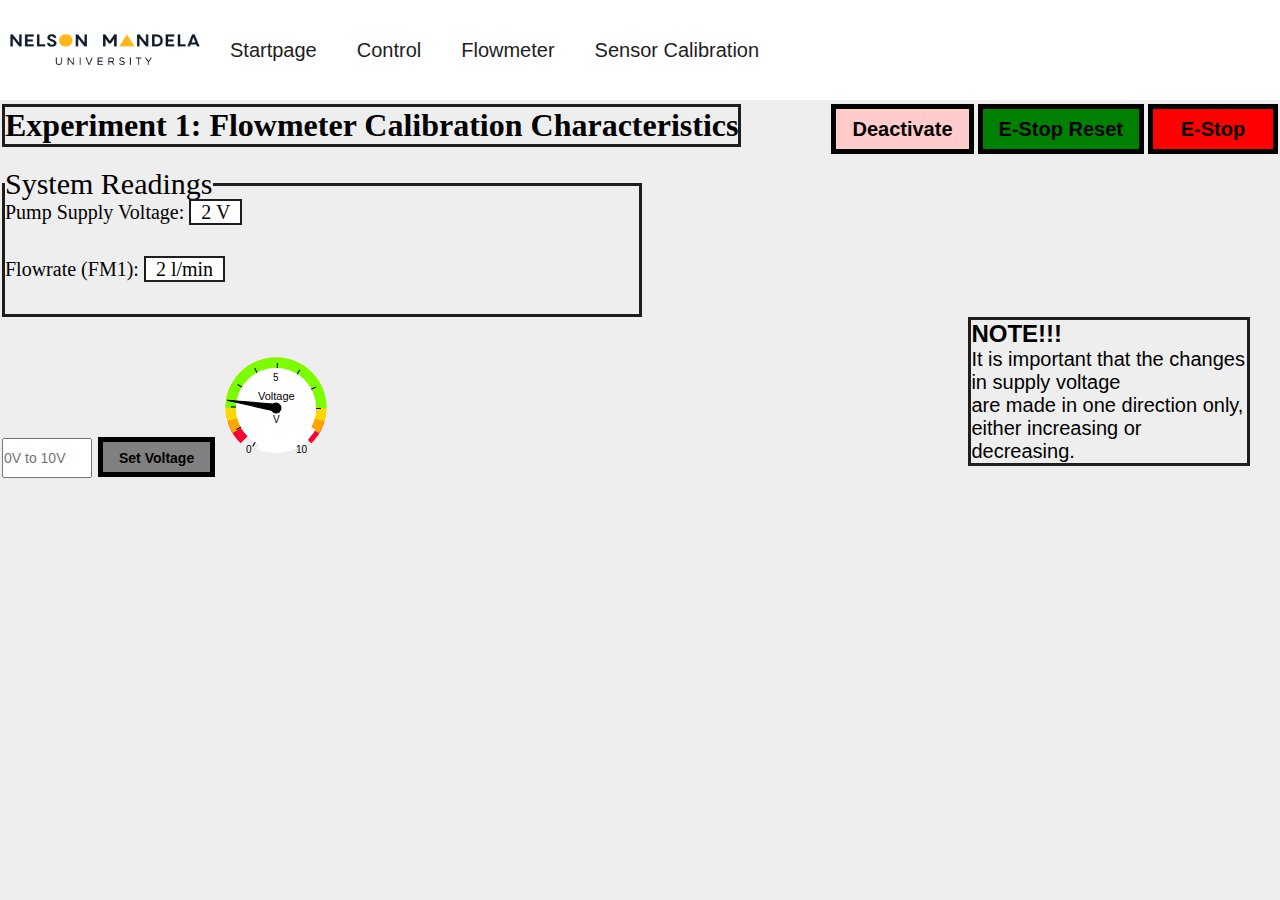
==== flow.html @ 10a4253c "Update" ====
<html>


    <!-- Variablen für die Kommunikation mit dem PLC --> 
    
    <!-- AWP_In_Variable Name='"Web2Plc".start1'-->
    <!-- AWP_In_Variable Name='"Web2Plc".stop1'-->
    <!-- AWP_In_Variable Name='"Web2Plc".running1'-->
    <!-- AWP_In_Variable Name='"Web2Plc".stopped1'-->
    <!-- AWP_In_Variable Name='"Web2Plc".eStop'-->
    <!-- AWP_In_Variable Name='"Web2Plc".eStopReset'-->
    <!-- AWP_In_Variable Name='"Web2Plc".eStopLight'-->
    <!-- AWP_In_Variable Name='"Web2Plc".setPoint1'-->
    <!-- AWP_In_Variable Name='"Web2Plc".tankLevel1mm'-->
    <!-- AWP_In_Variable Name='"Web2Plc".setPoint1'-->
    <!-- AWP_In_Variable Name='"Web2Plc".flow1'-->
    <!-- AWP_In_Variable Name='"Web2Plc".pumpVoltage'-->
    <!-- AWP_In_Variable Name='"Web2Plc".exper1'-->
    <!-- AWP_In_Variable Name='"Web2Plc".exper1Indicator'-->
    <!-- AWP_In_Variable Name='"Web2Plc".voltageInput'-->

    <head>
        <meta http-equiv="Content-Language" content="en" >
        <meta http-equiv="Content-Type" content="text/html; charset=utf-8" >
        <title>Webpage Tests</title>

        <!-- CSS file hinzufügen -->    
        <link rel="stylesheet" type="text/css" href="CSS/demo.css">
        <link rel="stylesheet" href="CSS/style.css">

        <!-- javascript files hinzufügen --> 

        <script type="text/javascript" src="script/flow.js"></script>
        <script type="text/javascript" src="script/ajaxbase.js"></script>
        <script type="text/javascript" src="script/canvasjs.min.js"></script>


    </head>

    <body onload="Start()">
        <nav>
            <p><img src="img/university.png" alt="Logo" style="width:210px;height:100px;"></p>
            <ul>
                <li><a href="menu.html">Startpage</a></li>
                <li><a href="index.html">Control</a></li>
                <li><a href="flow.html">Flowmeter</a></li>
                <li><a href="sensor.html">Sensor Calibration</a></li>
            </ul>
        </nav>

        <h1 id="headFlow1">Experiment 1: Flowmeter Calibration Characteristics</h1>

        <form>
            <input type="submit" id="estop" value="E-Stop">
            <input type="hidden" name='"Web2Plc".eStop' value="1">
            <input type="hidden" name='"Web2Plc".eStop' value="0">
        </form>


        <form>
            <input type="submit" id="eReset" value="E-Stop Reset">
            <input type="hidden" name='"Web2Plc".eStopReset' value="1">
            <input type="hidden" name='"Web2Plc".eStopReset' value="0">
        </form>

        <form>
            <input type="submit" id="exper1" value="Activate">
            <input type="hidden" id="value1" name='"Web2Plc".exper1'>
        </form>
        


        <!--<h2 id="headFlow2">System Readings </h2>-->
        <fieldset id="fieldset" >
            <legend>System Readings</legend>
            <p id="supply">Pump Supply Voltage: <span id="voltage">0 V</span></p>
            <br>
            <br>
            <p id="supply">Flowrate (FM1): <span id="flow">0 l/min</span></p>
        </fieldset>

        <div id="notetxt">
            <p id="note">NOTE!!!</p>
            It is important that the changes in supply voltage <br> are made in one direction only, <br> either increasing or decreasing. 
        </div>

        <br>
        <br>
        <br>
        <input type="number" placeholder="0V to 10V" min="0" max="10" step="1" id="voltageField" name='"Web2Plc".voltageInput' size="17">
        <input type="button" id="setVoltage" name="continue" onclick="checkVoltage('%22Web2Plc%22.voltageInput', 'voltageField')" value="Set Voltage">

        <svg id="gauge" height="110" width="110">
            <circle id="gauge.red" cx="55" cy="55" r="40" stroke="#ff0033" stroke-dasharray="188.25 63.08" stroke-width="20px" fill="white" transform="rotate(135, 55,55)"/>
            <circle id="gauge.orange" cx="55" cy="55" r="40" stroke="#ffa500" stroke-dasharray="167.55 83.78" stroke-width="20px" fill="white" transform="rotate(150, 55,55)"/>
            <circle id="gauge.yellow" cx="55" cy="55" r="40" stroke="#ffd700" stroke-dasharray="146.61 104.72" stroke-width="21px" fill="white" transform="rotate(165, 55,55)"/>
            <circle id="gauge.green" cx="55" cy="55" r="40" stroke="#7cFc00" stroke-dasharray="125.67 125.66" stroke-width="21px" fill="white" transform="rotate(180, 55,55)"/>
            <circle id="gauge.lines" cx="55" cy="55" r="40" stroke="#000000" stroke-dasharray="1 20" stroke-width="10px" fill="white" transform="rotate(0, 55,55)" />
            <circle id="gauge.space" cx="55" cy="55" r="40" stroke="white" stroke-dasharray="55.83 190.5" stroke-width="10px" fill="white" transform="rotate(35, 55,55)"/>
            <text x="37" y="47" fill="black" font-size="11" font-family="Helvetica, Arial, sans-serif">Voltage</text>
            <text x="52" y="70" fill="black" font-size="10" font-family="Helvetica, Arial, sans-serif">V</text>
            <text x="25" y="100" fill="black" font-size="10" font-family="Helvetica, Arial, sans-serif">0</text>
            <text x="52" y="28" fill="black" font-size="10" font-family="Helvetica, Arial, sans-serif">5</text>
            <text x="75" y="100" fill="black" font-size="10" font-family="Helvetica, Arial, sans-serif">10</text>
            <circle cx="55" id="gauge.point" cy="55" r="5" stroke="black" fill="black" />
            <polygon id="gauge.pointer" points="20,90 60,55 50,55" fill="black" stroke="black"  />
        </svg><br>
        


    </body>


 </html>
---- CSS/demo.css ----
.demohead { background-color:#E0E0E0; width:100%}
.democoltitle  { width: 189px;font-weight:bold;vertical-align:top;}


/********************************************/
/*	Graph Styles							*/
/********************************************/
.graph-container {
	box-sizing: border-box;
	width: 850px;
	height: 450px;
	padding: 20px 15px 15px 15px;
	margin: 15px auto 15px auto;
	border: 1px solid #ddd;
	background: #fff;
	background: linear-gradient(#f6f6f6 0, #fff 50px);
	background: -o-linear-gradient(#f6f6f6 0, #fff 50px);
	background: -ms-linear-gradient(#f6f6f6 0, #fff 50px);
	background: -moz-linear-gradient(#f6f6f6 0, #fff 50px);
	background: -webkit-linear-gradient(#f6f6f6 0, #fff 50px);
	box-shadow: 0 3px 10px rgba(0,0,0,0.15);
	-o-box-shadow: 0 3px 10px rgba(0,0,0,0.1);
	-ms-box-shadow: 0 3px 10px rgba(0,0,0,0.1);
	-moz-box-shadow: 0 3px 10px rgba(0,0,0,0.1);
	-webkit-box-shadow: 0 3px 10px rgba(0,0,0,0.1);
}

#graph-placeholder {
	width: 100%;
	height: 100%;
	font-size: 14px;
	line-height: 1.2em;
	background:#fff;
}


#statSvg{background-image:url('svg-rasterlinie.jpeg');}
#statSvg rect{opacity: 0.9;}
#statSvg rect:hover{opacity: 0.6;}
---- CSS/style.css ----
*{
    margin: 0;
    padding: 0;
    
}

body {
    background-color:#eee ;
}

nav {
    width: 100%;
    height: 100px;
    background-color: #fff;
}

nav p{
    float: left;
    line-height: 55px;
    display: inline-block;
    line-height: 100px;
}

ul {
margin-left: 210px;
}

ul li{
    list-style: none;
    display: inline-block;
    float: left;
    line-height: 100px;
}

ul li a {
    display: block;
    text-decoration: none;
    font-size: 20px;
    font-family: arial;
    color: #1e1e1e;
    padding: 0 20px;
}


ul li a:hover {
   color: rgb(128,128,128);
}


input[type=button], input[type=submit], input[type=reset] {
    background-color: #1e1e1e;
    border: none;
    color: white;
    padding: 8px 16px;
    text-decoration: none;
    margin: 4px 2px;
    cursor: pointer;
  }

#headFlow1{
    box-sizing: border-box;
    width: auto;
    font-size: auto;
	height: auto;
	border: 3px solid #1e1e1e;
    float: inline-start;
    margin-left: 2px;
    margin-top: 4px;
}

#estop{
    background-color: red;
    border: 5px solid rgb(0, 0, 0);
    color: black;
    cursor: pointer;
    font-size: 20;
    font-family: Arial;
    font-weight: bold;
    margin: 4px 2px;
    display: inline-block;
    float: inline-end;
    height: 50px;
    width: 130px;
}

#eReset{
    background-color: green;
    border: 5px solid black;
    color: black;
    cursor: pointer;
    font-size: 20;
    font-family: Arial;
    font-weight: bold;
    margin: 4px 2px;
    display: inline-block;
    float: inline-end;
    height: 50px;
    width: auto;
}

#exper1{
    border: 5px solid black;
    color: black;
    cursor: pointer;
    font-size: 20;
    font-family: Arial;
    font-weight: bold;
    margin: 4px 2px; 
    height: 50px;
    width: auto;
    float: inline-end;

}

#headReadings{
    font-size: 30;
}

#fieldset{
    margin-top: 20px;
    display: inline-block;
    box-sizing: border-box;
	width: 50%;
	height: 150px;
	border: 3px solid #1e1e1e;
    margin-left: 2px;
    font-size: 30;
}

#operator{
    margin-top: 10px;
    box-sizing: border-box;
	width: 50%;
	height: auto;
	border: 3px solid #1e1e1e;
    margin-left: 2px;
    font-size: 30;
}

#datasheet{
    margin-top: 10px;
    box-sizing: border-box;
	width: 27%;
	height: auto;
	border: 3px solid #1e1e1e;
    margin-left: 2px;
    font-size: 30;
}

#tankvisualisation{
    margin-top: 10px;
    box-sizing: border-box;
	width: 27%;
	height: auto;
	border: 3px solid #1e1e1e;
    margin-left: 2px;
    font-size: 30;
}

#supply{
    display: inline;
    font-size: 20;
}

#voltage{
    box-sizing: border-box;
    border: 2px solid #1e1e1e;
    background-color: white;
    display: inline;
    font-size: 20;
    padding: 0px 10px 0px 10px;
}

#flow{
    box-sizing: border-box;
    border: 2px solid #1e1e1e;
    background-color: white;
    display: inline;
    font-size: 20;
    padding: 0px 10px 0px 10px;
}

#level{
    box-sizing: border-box;
    border: 2px solid #1e1e1e;
    background-color: white;
    display: inline;
    font-size: 20;
    padding: 0px 10px 0px 10px;
}

#current{
    box-sizing: border-box;
    border: 2px solid #1e1e1e;
    background-color: white;
    display: inline;
    font-size: 20;
    padding: 0px 10px 0px 10px;
}

#note{
    font-size: 24;
    padding-left: auto;
    font-family: arial;
    font-weight: bold;
}

#notetxt{
    display: inline-block;
    float: inline-end;
    margin-right: 30px;
    box-sizing: border-box;
	width: 22%;
	height: auto;
	border: 3px solid #1e1e1e;
    font-size: 20;
    font-family: arial;
    padding-left: auto;
    padding-right: auto;
}

#setVoltage{
    background-color: grey;
    border: 5px solid rgb(0, 0, 0);
    color: black;
    cursor: pointer;
    font-size: 14;
    font-family: Arial;
    font-weight: bold;
    margin: 2px 2px;
    display: inline-block;
    height: 40px;
    width: auto;
}

#voltageField{
    font-size: 14;
    font-family: Arial;
    margin-left: 2px;
    height: 40;
    width: 90px;
}

#gauge{
    display: inline-block;

}
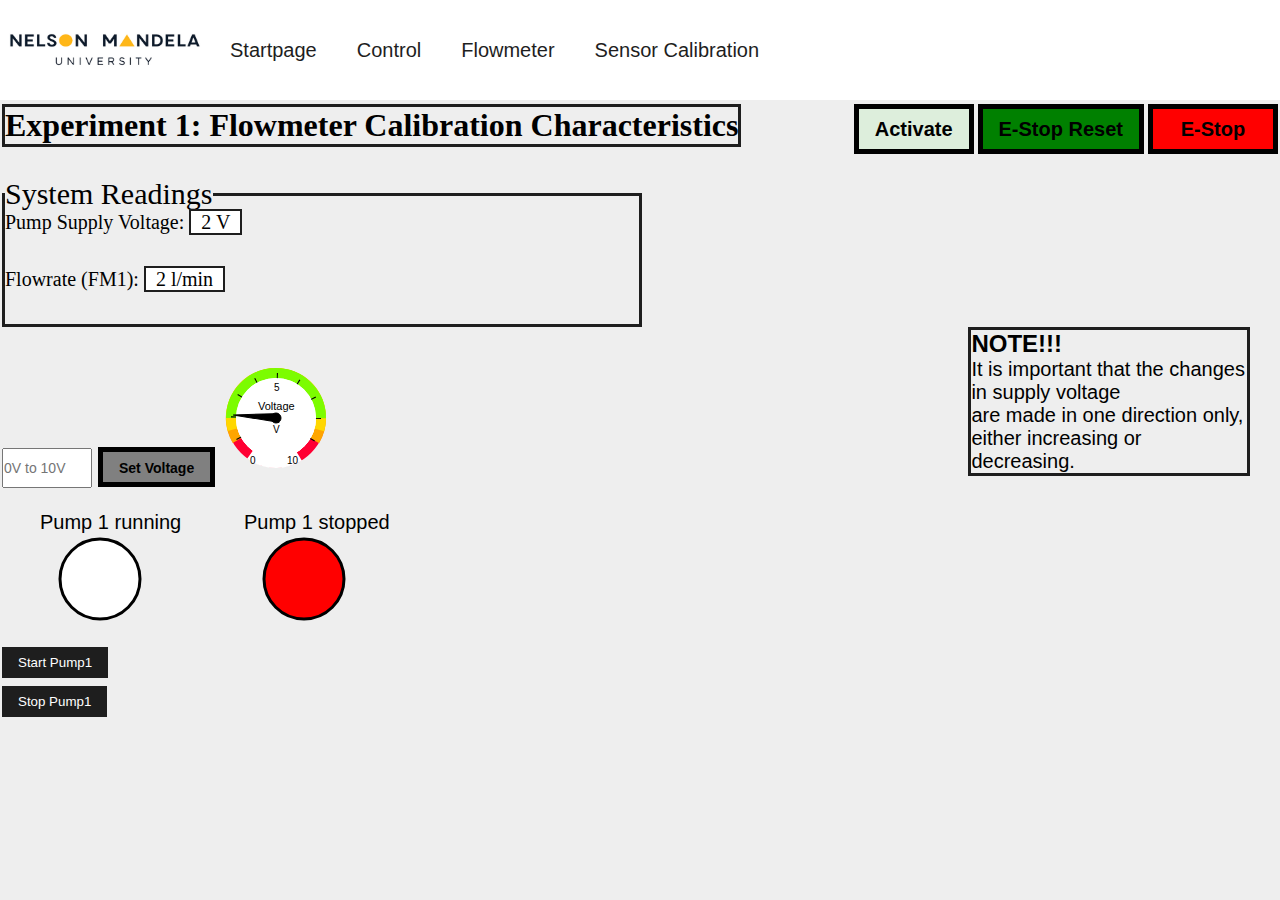
==== commit d7bbb1f8: "Activate Button exper2, Start Stop Pump exper1" ====
--- a/flow.html
+++ b/flow.html
@@ -91,20 +91,43 @@
         <input type="button" id="setVoltage" name="continue" onclick="checkVoltage('%22Web2Plc%22.voltageInput', 'voltageField')" value="Set Voltage">
 
         <svg id="gauge" height="110" width="110">
-            <circle id="gauge.red" cx="55" cy="55" r="40" stroke="#ff0033" stroke-dasharray="188.25 63.08" stroke-width="20px" fill="white" transform="rotate(135, 55,55)"/>
+            <circle id="gauge.red" cx="55" cy="55" r="40" stroke="#ff0033" stroke-dasharray="290.25 63.08" stroke-width="19px" fill="white" transform="rotate(135, 55,55)"/>
             <circle id="gauge.orange" cx="55" cy="55" r="40" stroke="#ffa500" stroke-dasharray="167.55 83.78" stroke-width="20px" fill="white" transform="rotate(150, 55,55)"/>
-            <circle id="gauge.yellow" cx="55" cy="55" r="40" stroke="#ffd700" stroke-dasharray="146.61 104.72" stroke-width="21px" fill="white" transform="rotate(165, 55,55)"/>
-            <circle id="gauge.green" cx="55" cy="55" r="40" stroke="#7cFc00" stroke-dasharray="125.67 125.66" stroke-width="21px" fill="white" transform="rotate(180, 55,55)"/>
+            <circle id="gauge.yellow" cx="55" cy="55" r="40" stroke="#ffd700" stroke-dasharray="146.61 104.72" stroke-width="20px" fill="white" transform="rotate(165, 55,55)"/>
+            <circle id="gauge.green" cx="55" cy="55" r="40" stroke="#7cFc00" stroke-dasharray="125.67 125.66" stroke-width="20px" fill="white" transform="rotate(180, 55,55)"/>
             <circle id="gauge.lines" cx="55" cy="55" r="40" stroke="#000000" stroke-dasharray="1 20" stroke-width="10px" fill="white" transform="rotate(0, 55,55)" />
-            <circle id="gauge.space" cx="55" cy="55" r="40" stroke="white" stroke-dasharray="55.83 190.5" stroke-width="10px" fill="white" transform="rotate(35, 55,55)"/>
+            <circle id="gauge.space" cx="55" cy="55" r="40" stroke="white" stroke-dasharray="25.3 204.5" stroke-width="20px" fill="white" transform="rotate(89, 55,55)"/>
             <text x="37" y="47" fill="black" font-size="11" font-family="Helvetica, Arial, sans-serif">Voltage</text>
             <text x="52" y="70" fill="black" font-size="10" font-family="Helvetica, Arial, sans-serif">V</text>
-            <text x="25" y="100" fill="black" font-size="10" font-family="Helvetica, Arial, sans-serif">0</text>
-            <text x="52" y="28" fill="black" font-size="10" font-family="Helvetica, Arial, sans-serif">5</text>
-            <text x="75" y="100" fill="black" font-size="10" font-family="Helvetica, Arial, sans-serif">10</text>
+            <text x="29" y="101" fill="black" font-size="10" font-family="Helvetica, Arial, sans-serif">0</text>
+            <text x="53" y="28" fill="black" font-size="10" font-family="Helvetica, Arial, sans-serif">5</text>
+            <text x="66" y="101" fill="black" font-size="10" font-family="Helvetica, Arial, sans-serif">10</text>
             <circle cx="55" id="gauge.point" cy="55" r="5" stroke="black" fill="black" />
-            <polygon id="gauge.pointer" points="20,90 60,55 50,55" fill="black" stroke="black"  />
+            <polygon id="gauge.pointer" points="30,90 60,55 50,55" fill="black" stroke="black"  />
         </svg><br>
+
+        <p>
+            <svg height="150" width="200">
+                <circle id="pump1running" cx="100" cy="90" r="40" stroke="black" stroke-width="3" fill="white" />
+                <text x="40" y="40" fill="black" font-size="20" font-family="Helvetica, Arial, sans-serif">Pump 1 running</text>
+            </svg> 
+            <svg height="150" width="200">
+                <circle id="pump1stopped" cx="100" cy="90" r="40" stroke="black" stroke-width="3" fill="red" />
+                <text x="40" y="40" fill="black" font-size="20" font-family="Helvetica, Arial, sans-serif">Pump 1 stopped</text>
+            </svg>
+        </p>
+
+        <form >
+            <input type="submit" id="start1" value="Start Pump1">
+            <input type="hidden" name='"Web2Plc".start1' value="1">
+            <input type="hidden" name='"Web2Plc".start1' value="0">
+        </form>
+
+        <form>
+            <input type="submit" id="stop1" value="Stop Pump1">
+            <input type="hidden" name='"Web2Plc".stop1' value="1">
+            <input type="hidden" name='"Web2Plc".stop1' value="0">
+        </form>
         
 
 
--- a/CSS/style.css
+++ b/CSS/style.css
@@ -66,6 +66,7 @@
     float: inline-start;
     margin-left: 2px;
     margin-top: 4px;
+    margin-bottom: 10px;
 }
 
 #estop{
@@ -127,10 +128,31 @@
     font-size: 30;
 }
 
+.wrap { 
+     
+}
+.spalte1 { 
+    float: left; 
+    width: 49%; 
+}
+.spalte2 { 
+    float: right; 
+    width: 49%; 
+}
+
+
+#system{
+    margin-top: 20px;
+    box-sizing: border-box;
+	height: auto;
+	border: 3px solid #1e1e1e;
+    margin-left: 2px;
+    font-size: 30;
+}
+
 #operator{
     margin-top: 10px;
     box-sizing: border-box;
-	width: 50%;
 	height: auto;
 	border: 3px solid #1e1e1e;
     margin-left: 2px;
@@ -140,7 +162,6 @@
 #datasheet{
     margin-top: 10px;
     box-sizing: border-box;
-	width: 27%;
 	height: auto;
 	border: 3px solid #1e1e1e;
     margin-left: 2px;
@@ -148,9 +169,8 @@
 }
 
 #tankvisualisation{
-    margin-top: 10px;
-    box-sizing: border-box;
-	width: 27%;
+    margin-top: 15px;
+    box-sizing: border-box;
 	height: auto;
 	border: 3px solid #1e1e1e;
     margin-left: 2px;
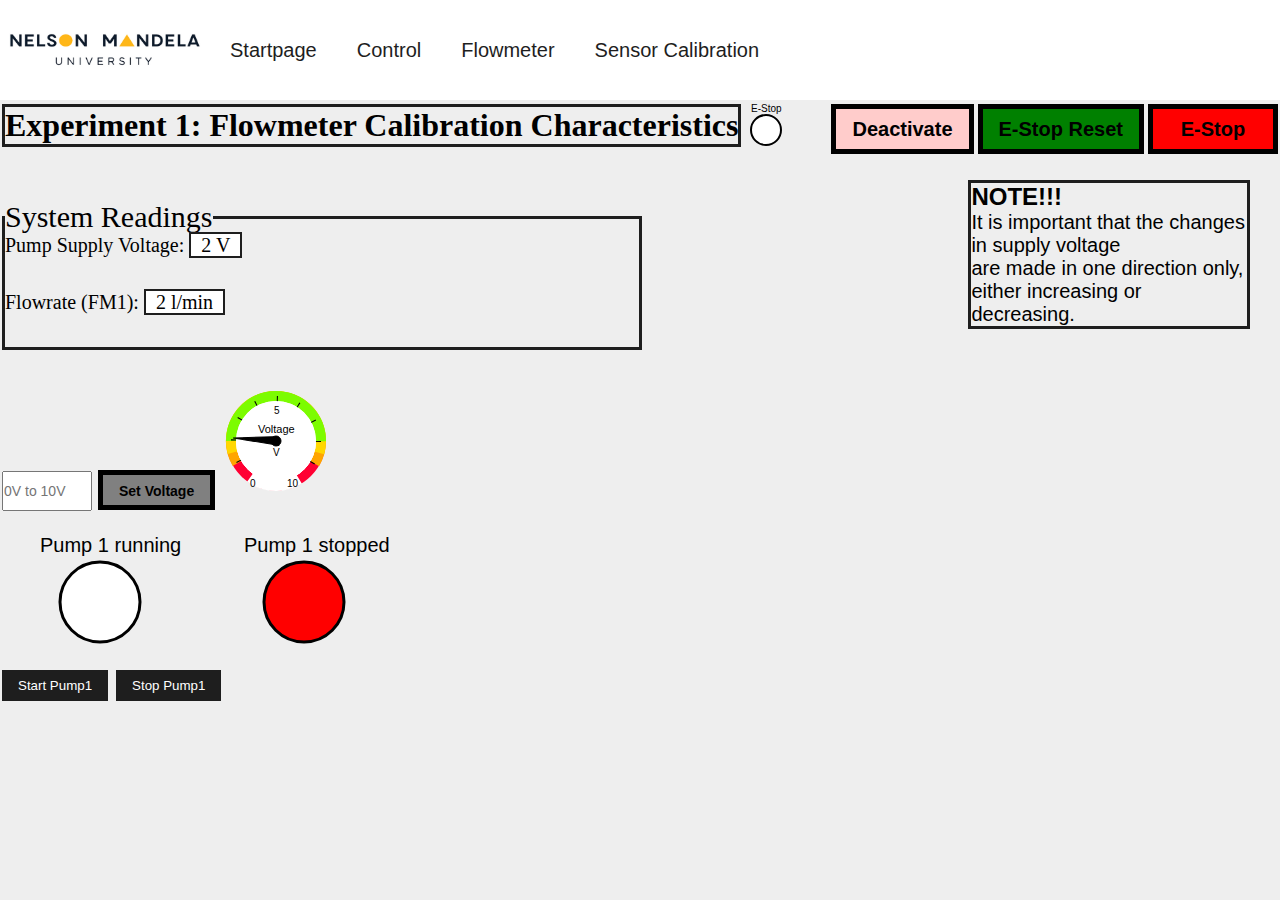
==== commit c729e032: "Ajax for buttons" ====
--- a/flow.html
+++ b/flow.html
@@ -50,23 +50,20 @@
 
         <h1 id="headFlow1">Experiment 1: Flowmeter Calibration Characteristics</h1>
 
-        <form>
-            <input type="submit" id="estop" value="E-Stop">
-            <input type="hidden" name='"Web2Plc".eStop' value="1">
-            <input type="hidden" name='"Web2Plc".eStop' value="0">
-        </form>
+        <svg height="80" width="50">
+            <circle id="stopIndic" cx="25" cy="30" r="15" stroke="black" stroke-width="2" fill="white" />
+            <text x="10" y="12" fill="black" font-size="10" font-family="Helvetica, Arial, sans-serif">E-Stop</text>
+        </svg>
 
+        <input type="button" id="estop" name="continue" onclick="setEStop('%22Web2Plc%22.eStop')" value="E-Stop">
 
-        <form>
-            <input type="submit" id="eReset" value="E-Stop Reset">
-            <input type="hidden" name='"Web2Plc".eStopReset' value="1">
-            <input type="hidden" name='"Web2Plc".eStopReset' value="0">
-        </form>
+        <input type="button" id="eReset" name="continue" onclick="resetEStop('%22Web2Plc%22.eStopReset')" value="E-Stop Reset">
+          
+        <input type="button" id="exper1" name="continue" onclick="sendActivate('%22Web2Plc%22.exper1')">
 
-        <form>
-            <input type="submit" id="exper1" value="Activate">
-            <input type="hidden" id="value1" name='"Web2Plc".exper1'>
-        </form>
+            
+
+     
         
 
 
@@ -117,18 +114,9 @@
             </svg>
         </p>
 
-        <form >
-            <input type="submit" id="start1" value="Start Pump1">
-            <input type="hidden" name='"Web2Plc".start1' value="1">
-            <input type="hidden" name='"Web2Plc".start1' value="0">
-        </form>
+        <input type="button" id="start1" name="continue" onclick="setVariable('%22Web2Plc%22.start1')" value="Start Pump1">
 
-        <form>
-            <input type="submit" id="stop1" value="Stop Pump1">
-            <input type="hidden" name='"Web2Plc".stop1' value="1">
-            <input type="hidden" name='"Web2Plc".stop1' value="0">
-        </form>
-        
+        <input type="button" id="stop1" name="continue" onclick="setVariable('%22Web2Plc%22.stop1')" value="Stop Pump1">
 
 
     </body>
--- a/CSS/style.css
+++ b/CSS/style.css
@@ -150,6 +150,22 @@
     font-size: 30;
 }
 
+#hideshow{
+    display: inline;
+    font-size: 20;
+}
+
+#buttonshideshow{
+    background-color: #1e1e1e;
+    border: none;
+    color: white;
+    padding: 8px 16px;
+    text-decoration: none;
+    margin: 4px 2px;
+    cursor: pointer;
+}
+
+
 #operator{
     margin-top: 10px;
     box-sizing: border-box;
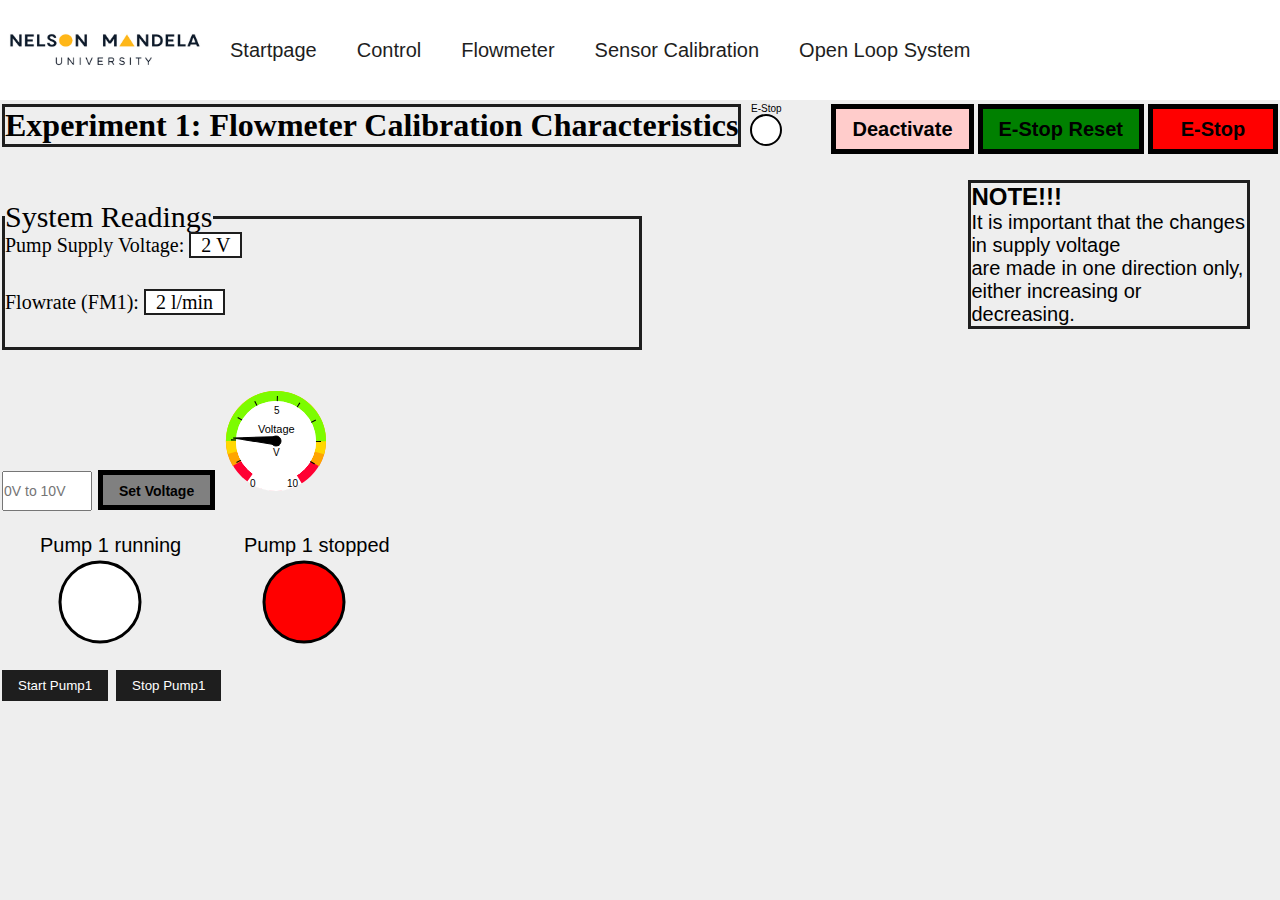
==== commit e96ead46: "ajax and activate buttons for all webpages" ====
--- a/flow.html
+++ b/flow.html
@@ -45,6 +45,8 @@
                 <li><a href="index.html">Control</a></li>
                 <li><a href="flow.html">Flowmeter</a></li>
                 <li><a href="sensor.html">Sensor Calibration</a></li>
+                <li><a href="openloop.html">Open Loop System</a></li>
+
             </ul>
         </nav>
 
--- a/CSS/style.css
+++ b/CSS/style.css
@@ -113,6 +113,34 @@
 
 }
 
+#exper2{
+    border: 5px solid black;
+    color: black;
+    cursor: pointer;
+    font-size: 20;
+    font-family: Arial;
+    font-weight: bold;
+    margin: 4px 2px; 
+    height: 50px;
+    width: auto;
+    float: inline-end;
+
+}
+
+#exper3{
+    border: 5px solid black;
+    color: black;
+    cursor: pointer;
+    font-size: 20;
+    font-family: Arial;
+    font-weight: bold;
+    margin: 4px 2px; 
+    height: 50px;
+    width: auto;
+    float: inline-end;
+
+}
+
 #headReadings{
     font-size: 30;
 }
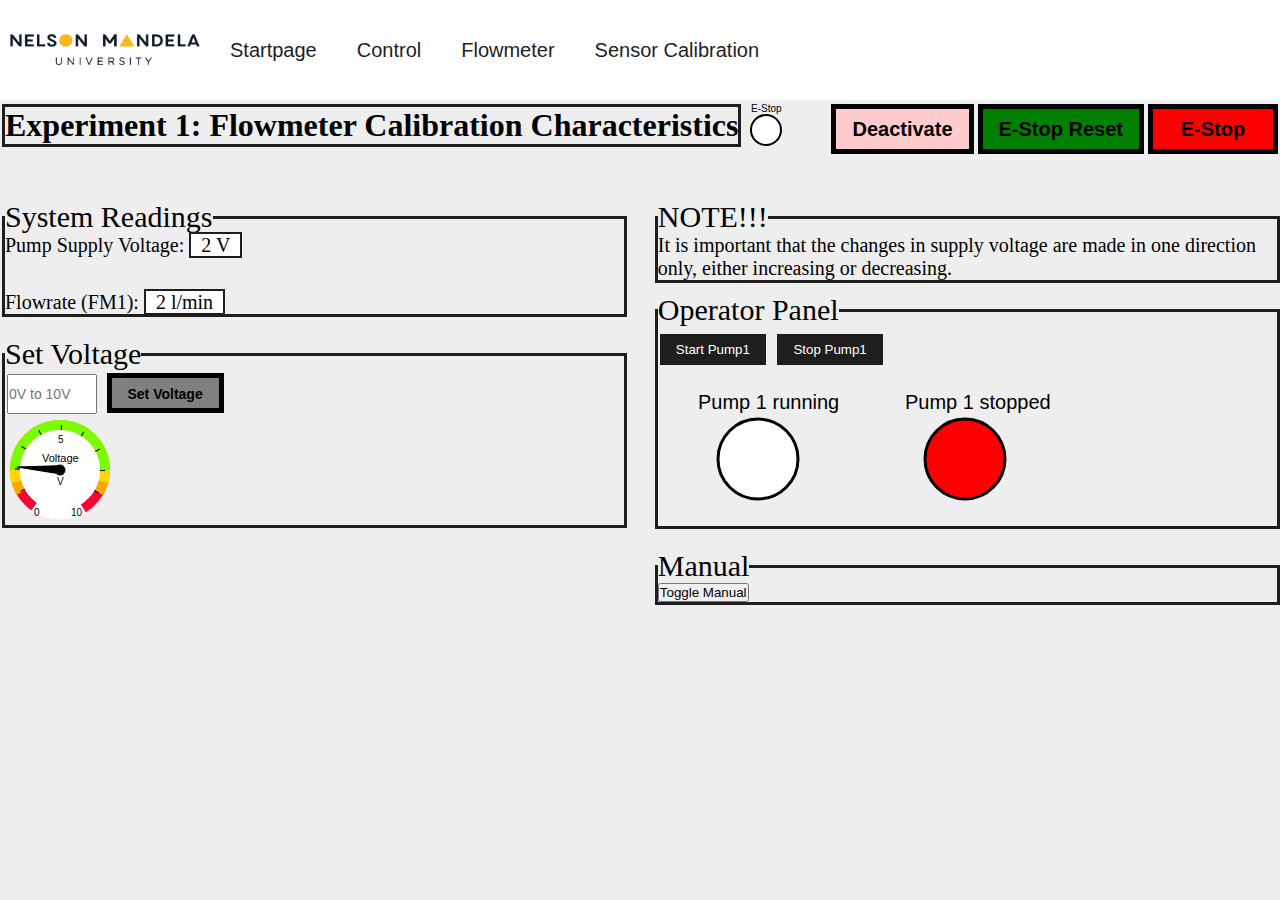
==== commit aa7d0ab7: "manual for all pages" ====
--- a/flow.html
+++ b/flow.html
@@ -45,8 +45,6 @@
                 <li><a href="index.html">Control</a></li>
                 <li><a href="flow.html">Flowmeter</a></li>
                 <li><a href="sensor.html">Sensor Calibration</a></li>
-                <li><a href="openloop.html">Open Loop System</a></li>
-
             </ul>
         </nav>
 
@@ -70,55 +68,90 @@
 
 
         <!--<h2 id="headFlow2">System Readings </h2>-->
-        <fieldset id="fieldset" >
-            <legend>System Readings</legend>
-            <p id="supply">Pump Supply Voltage: <span id="voltage">0 V</span></p>
-            <br>
-            <br>
-            <p id="supply">Flowrate (FM1): <span id="flow">0 l/min</span></p>
-        </fieldset>
+        <div class="wrap">
+            <div class="spalte1">
+                <fieldset id="fieldset" >
+                    <legend>System Readings</legend>
+                    <p id="supply">Pump Supply Voltage: <span id="voltage">0 V</span></p>
+                    <br>
+                    <br>
+                    <p id="supply">Flowrate (FM1): <span id="flow">0 l/min</span></p>
+                </fieldset>
 
-        <div id="notetxt">
-            <p id="note">NOTE!!!</p>
-            It is important that the changes in supply voltage <br> are made in one direction only, <br> either increasing or decreasing. 
+                <fieldset id="fieldset" >
+                    <legend>Set Voltage</legend>
+                        <p>
+                            <input type="number" placeholder="0V to 10V" min="0" max="10" step="1" id="voltageField" name='"Web2Plc".voltageInput' size="17">
+                            <input type="button" id="setVoltage" name="continue" onclick="checkVoltage('%22Web2Plc%22.voltageInput', 'voltageField')" value="Set Voltage">
+                        </p>
+                        <svg id="gauge" height="110" width="110">
+                            <circle id="gauge.red" cx="55" cy="55" r="40" stroke="#ff0033" stroke-dasharray="290.25 63.08" stroke-width="19px" fill="white" transform="rotate(135, 55,55)"/>
+                            <circle id="gauge.orange" cx="55" cy="55" r="40" stroke="#ffa500" stroke-dasharray="167.55 83.78" stroke-width="20px" fill="white" transform="rotate(150, 55,55)"/>
+                            <circle id="gauge.yellow" cx="55" cy="55" r="40" stroke="#ffd700" stroke-dasharray="146.61 104.72" stroke-width="20px" fill="white" transform="rotate(165, 55,55)"/>
+                            <circle id="gauge.green" cx="55" cy="55" r="40" stroke="#7cFc00" stroke-dasharray="125.67 125.66" stroke-width="20px" fill="white" transform="rotate(180, 55,55)"/>
+                            <circle id="gauge.lines" cx="55" cy="55" r="40" stroke="#000000" stroke-dasharray="1 20" stroke-width="10px" fill="white" transform="rotate(0, 55,55)" />
+                            <circle id="gauge.space" cx="55" cy="55" r="40" stroke="white" stroke-dasharray="25.3 204.5" stroke-width="20px" fill="white" transform="rotate(89, 55,55)"/>
+                            <text x="37" y="47" fill="black" font-size="11" font-family="Helvetica, Arial, sans-serif">Voltage</text>
+                            <text x="52" y="70" fill="black" font-size="10" font-family="Helvetica, Arial, sans-serif">V</text>
+                            <text x="29" y="101" fill="black" font-size="10" font-family="Helvetica, Arial, sans-serif">0</text>
+                            <text x="53" y="28" fill="black" font-size="10" font-family="Helvetica, Arial, sans-serif">5</text>
+                            <text x="66" y="101" fill="black" font-size="10" font-family="Helvetica, Arial, sans-serif">10</text>
+                            <circle cx="55" id="gauge.point" cy="55" r="5" stroke="black" fill="black" />
+                            <polygon id="gauge.pointer" points="30,90 60,55 50,55" fill="black" stroke="black"  />
+                        </svg>
+                </fieldset>
+
+            </div>
+            <div class="spalte2">
+                <fieldset id="system" >
+                    <legend>NOTE!!!</legend>
+                    <div id="notetxt">
+                        <p>It is important that the changes in supply voltage are made in one direction only, either increasing or decreasing.</p>
+                    </div>
+                </fieldset>
+                
+                <fieldset id="operator" >
+                    <legend>Operator Panel</legend>
+                    <input type="button" id="start1" name="continue" onclick="setVariable('%22Web2Plc%22.start1')" value="Start Pump1">
+
+                    <input type="button" id="stop1" name="continue" onclick="setVariable('%22Web2Plc%22.stop1')" value="Stop Pump1">
+                    <p>
+                        <svg height="150" width="200">
+                            <circle id="pump1running" cx="100" cy="90" r="40" stroke="black" stroke-width="3" fill="white" />
+                            <text x="40" y="40" fill="black" font-size="20" font-family="Helvetica, Arial, sans-serif">Pump 1 running</text>
+                        </svg> 
+                        <svg height="150" width="200">
+                            <circle id="pump1stopped" cx="100" cy="90" r="40" stroke="black" stroke-width="3" fill="red" />
+                            <text x="40" y="40" fill="black" font-size="20" font-family="Helvetica, Arial, sans-serif">Pump 1 stopped</text>
+                        </svg>
+                    </p>
+                    
+                </fieldset>
+
+                <fieldset id="system" >
+                    <legend>Manual</legend>
+                    <button id="buttonhideshow" onclick="hideshowfunction()">Toggle Manual</button>
+                    <div id="hideshow">
+                        <p>Initial Control Settings:
+                        <li>Fully Open ALL Valves</li>
+                        <li>Voltage is set to 0V</li>  
+                        </p>
+                        <br>
+                        <p>Procedure:
+                            <li>Increasing run 1: Set the pump voltage to 1 V by adjusting the Set-Point 1 potentiometer (turn it clockwise to increase the voltage) until 1 V is displayed on the text box with volts units in system readings section. When 1 V is displayed, start the motor, allow the system to run for 30 seconds and record the value displayed on the flowrate text box in the table below. Increment the voltage by 1 V, repeat the process above, record the corresponding flow rates for run 1 until you get to 10 V.</li> 
+                            <li>Decreasing run 1: Now decrease the voltage in steps of 1 V (turn it counter-clockwise to decrease the voltage). Record the values for flow rates in run 1 column until you get to 0 V.</li>
+                            <li>Increasing run 2: Repeat step 1.</li>
+                            <li>Decreasing run 2: Repeat step 2.</li>
+                            <li>Mean: Calculate the average of two runs for both directions.</li>
+                            <li>PLOT the results to obtain the characteristic of pump supply voltage against flowrate (Mean), for both increasing and decreasing flow rates.</li>
+                        </p>
+                    </div>
+                </fieldset>
+            </div>
+
+
         </div>
-
-        <br>
-        <br>
-        <br>
-        <input type="number" placeholder="0V to 10V" min="0" max="10" step="1" id="voltageField" name='"Web2Plc".voltageInput' size="17">
-        <input type="button" id="setVoltage" name="continue" onclick="checkVoltage('%22Web2Plc%22.voltageInput', 'voltageField')" value="Set Voltage">
-
-        <svg id="gauge" height="110" width="110">
-            <circle id="gauge.red" cx="55" cy="55" r="40" stroke="#ff0033" stroke-dasharray="290.25 63.08" stroke-width="19px" fill="white" transform="rotate(135, 55,55)"/>
-            <circle id="gauge.orange" cx="55" cy="55" r="40" stroke="#ffa500" stroke-dasharray="167.55 83.78" stroke-width="20px" fill="white" transform="rotate(150, 55,55)"/>
-            <circle id="gauge.yellow" cx="55" cy="55" r="40" stroke="#ffd700" stroke-dasharray="146.61 104.72" stroke-width="20px" fill="white" transform="rotate(165, 55,55)"/>
-            <circle id="gauge.green" cx="55" cy="55" r="40" stroke="#7cFc00" stroke-dasharray="125.67 125.66" stroke-width="20px" fill="white" transform="rotate(180, 55,55)"/>
-            <circle id="gauge.lines" cx="55" cy="55" r="40" stroke="#000000" stroke-dasharray="1 20" stroke-width="10px" fill="white" transform="rotate(0, 55,55)" />
-            <circle id="gauge.space" cx="55" cy="55" r="40" stroke="white" stroke-dasharray="25.3 204.5" stroke-width="20px" fill="white" transform="rotate(89, 55,55)"/>
-            <text x="37" y="47" fill="black" font-size="11" font-family="Helvetica, Arial, sans-serif">Voltage</text>
-            <text x="52" y="70" fill="black" font-size="10" font-family="Helvetica, Arial, sans-serif">V</text>
-            <text x="29" y="101" fill="black" font-size="10" font-family="Helvetica, Arial, sans-serif">0</text>
-            <text x="53" y="28" fill="black" font-size="10" font-family="Helvetica, Arial, sans-serif">5</text>
-            <text x="66" y="101" fill="black" font-size="10" font-family="Helvetica, Arial, sans-serif">10</text>
-            <circle cx="55" id="gauge.point" cy="55" r="5" stroke="black" fill="black" />
-            <polygon id="gauge.pointer" points="30,90 60,55 50,55" fill="black" stroke="black"  />
-        </svg><br>
-
-        <p>
-            <svg height="150" width="200">
-                <circle id="pump1running" cx="100" cy="90" r="40" stroke="black" stroke-width="3" fill="white" />
-                <text x="40" y="40" fill="black" font-size="20" font-family="Helvetica, Arial, sans-serif">Pump 1 running</text>
-            </svg> 
-            <svg height="150" width="200">
-                <circle id="pump1stopped" cx="100" cy="90" r="40" stroke="black" stroke-width="3" fill="red" />
-                <text x="40" y="40" fill="black" font-size="20" font-family="Helvetica, Arial, sans-serif">Pump 1 stopped</text>
-            </svg>
-        </p>
-
-        <input type="button" id="start1" name="continue" onclick="setVariable('%22Web2Plc%22.start1')" value="Start Pump1">
-
-        <input type="button" id="stop1" name="continue" onclick="setVariable('%22Web2Plc%22.stop1')" value="Stop Pump1">
+        
 
 
     </body>
--- a/CSS/style.css
+++ b/CSS/style.css
@@ -113,44 +113,14 @@
 
 }
 
-#exper2{
-    border: 5px solid black;
-    color: black;
-    cursor: pointer;
-    font-size: 20;
-    font-family: Arial;
-    font-weight: bold;
-    margin: 4px 2px; 
-    height: 50px;
-    width: auto;
-    float: inline-end;
-
-}
-
-#exper3{
-    border: 5px solid black;
-    color: black;
-    cursor: pointer;
-    font-size: 20;
-    font-family: Arial;
-    font-weight: bold;
-    margin: 4px 2px; 
-    height: 50px;
-    width: auto;
-    float: inline-end;
-
-}
-
 #headReadings{
     font-size: 30;
 }
 
 #fieldset{
     margin-top: 20px;
-    display: inline-block;
-    box-sizing: border-box;
-	width: 50%;
-	height: 150px;
+    box-sizing: border-box;
+	height: auto;
 	border: 3px solid #1e1e1e;
     margin-left: 2px;
     font-size: 30;
@@ -180,6 +150,9 @@
 
 #hideshow{
     display: inline;
+    font-size: 20;
+}
+#notetxt{
     font-size: 20;
 }
 
@@ -269,19 +242,6 @@
     font-weight: bold;
 }
 
-#notetxt{
-    display: inline-block;
-    float: inline-end;
-    margin-right: 30px;
-    box-sizing: border-box;
-	width: 22%;
-	height: auto;
-	border: 3px solid #1e1e1e;
-    font-size: 20;
-    font-family: arial;
-    padding-left: auto;
-    padding-right: auto;
-}
 
 #setVoltage{
     background-color: grey;
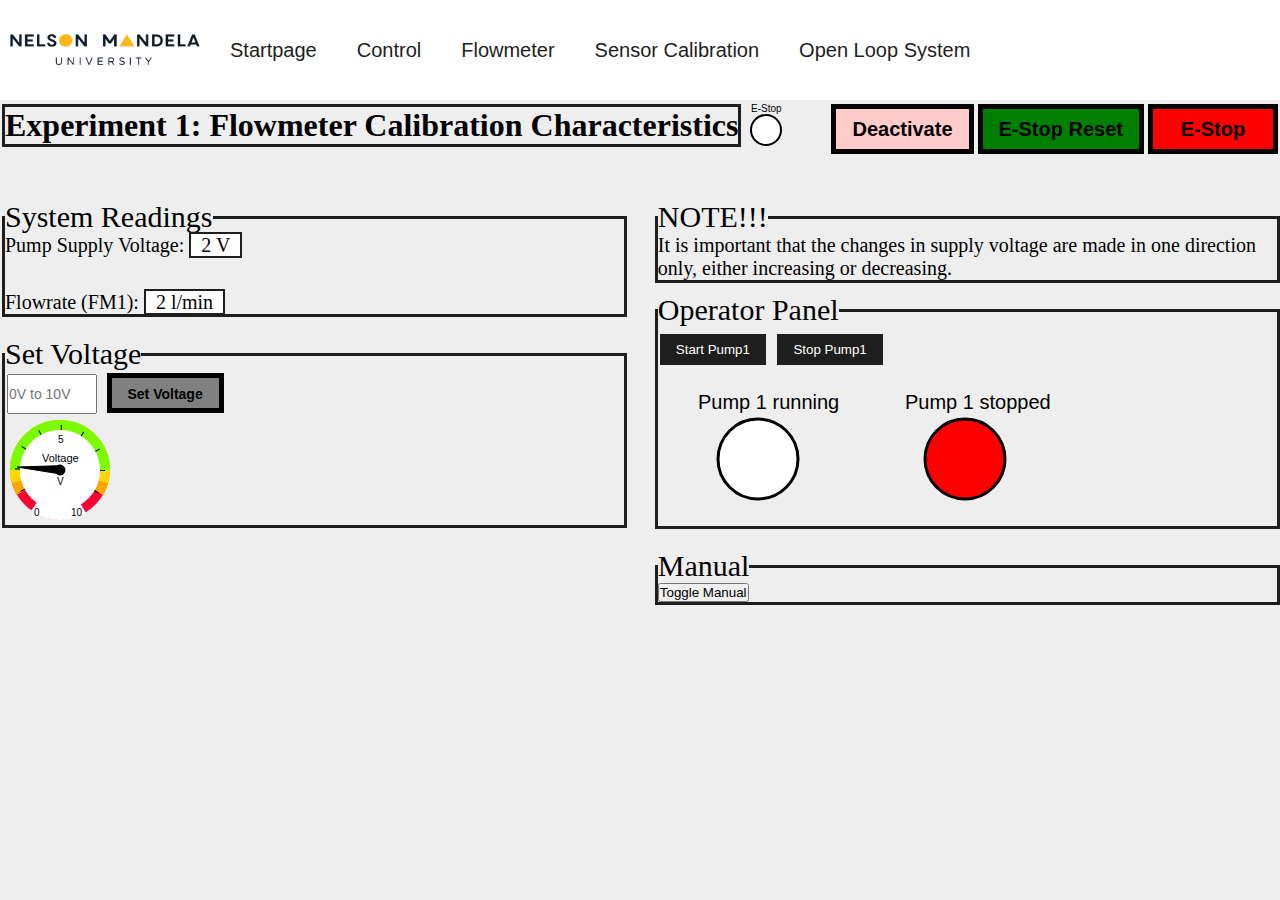
==== commit 59b80a66: "Merge branch 'BackEndDev' of https://github.com/JtheK98/remoteTwoTank into BackEndDev" ====
--- a/flow.html
+++ b/flow.html
@@ -45,6 +45,8 @@
                 <li><a href="index.html">Control</a></li>
                 <li><a href="flow.html">Flowmeter</a></li>
                 <li><a href="sensor.html">Sensor Calibration</a></li>
+                <li><a href="openloop.html">Open Loop System</a></li>
+
             </ul>
         </nav>
 
--- a/CSS/style.css
+++ b/CSS/style.css
@@ -113,6 +113,34 @@
 
 }
 
+#exper2{
+    border: 5px solid black;
+    color: black;
+    cursor: pointer;
+    font-size: 20;
+    font-family: Arial;
+    font-weight: bold;
+    margin: 4px 2px; 
+    height: 50px;
+    width: auto;
+    float: inline-end;
+
+}
+
+#exper3{
+    border: 5px solid black;
+    color: black;
+    cursor: pointer;
+    font-size: 20;
+    font-family: Arial;
+    font-weight: bold;
+    margin: 4px 2px; 
+    height: 50px;
+    width: auto;
+    float: inline-end;
+
+}
+
 #headReadings{
     font-size: 30;
 }
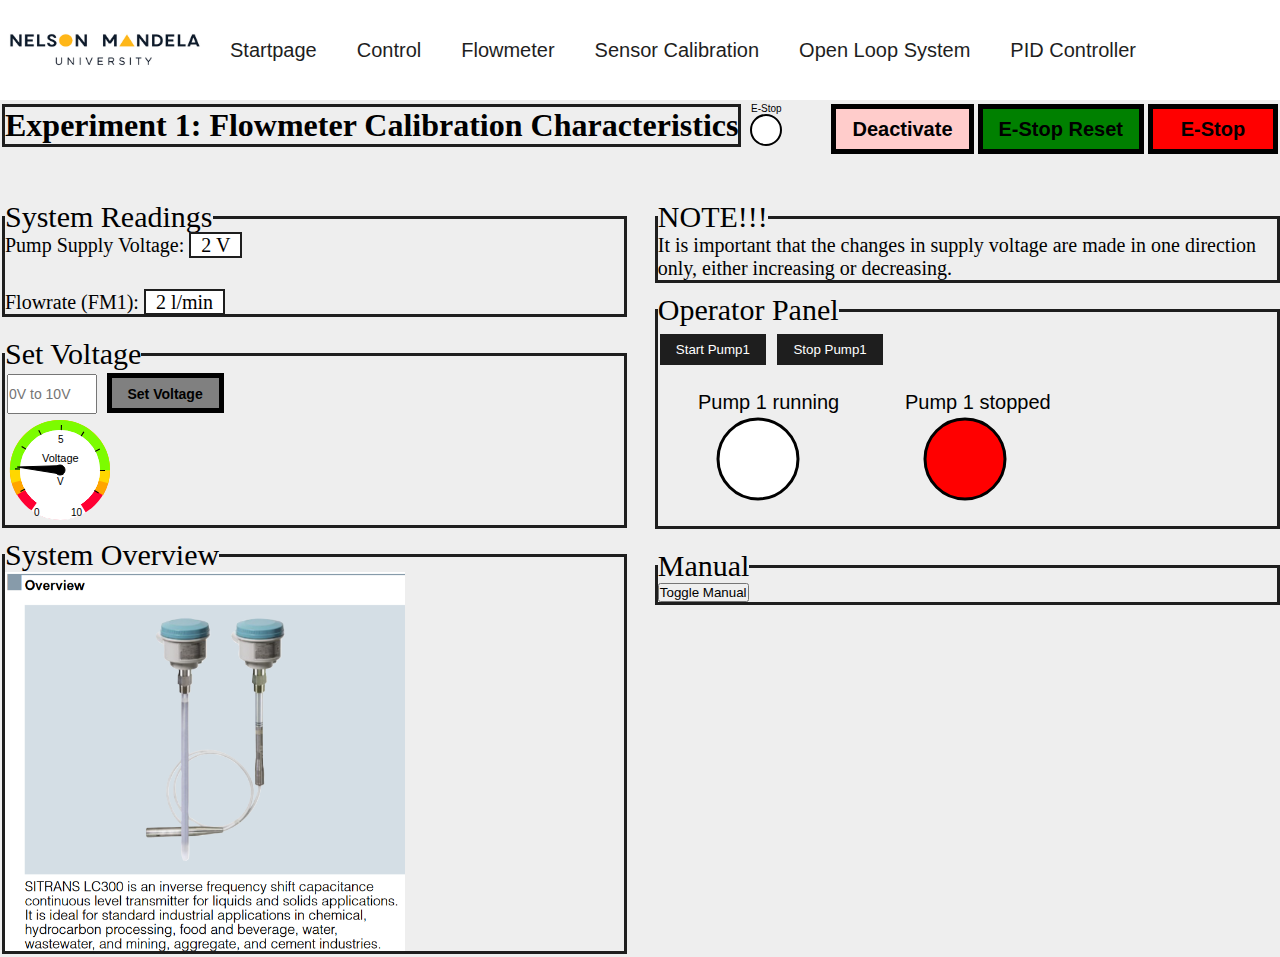
==== commit d96215cc: "added pid tuning page" ====
--- a/flow.html
+++ b/flow.html
@@ -46,6 +46,7 @@
                 <li><a href="flow.html">Flowmeter</a></li>
                 <li><a href="sensor.html">Sensor Calibration</a></li>
                 <li><a href="openloop.html">Open Loop System</a></li>
+                <li><a href="pid.html">PID Controller</a></li>
 
             </ul>
         </nav>
@@ -103,6 +104,14 @@
                         </svg>
                 </fieldset>
 
+                <fieldset id="datasheet" >
+                    <legend>System Overview</legend>
+                    <p>
+                        <a>  
+                            <img src="img/levelsensorinfo.PNG" alt="Sensor info" style="width:400;height:auto;">
+                        </a>
+                    </p>
+                </fieldset>
             </div>
             <div class="spalte2">
                 <fieldset id="system" >
--- a/CSS/style.css
+++ b/CSS/style.css
@@ -245,6 +245,15 @@
     padding: 0px 10px 0px 10px;
 }
 
+#graph{
+    margin-top: 15px;
+    box-sizing: border-box;
+	height: auto;
+	border: 3px solid #1e1e1e;
+    margin-left: 2px;
+    font-size: 30;
+}
+
 #level{
     box-sizing: border-box;
     border: 2px solid #1e1e1e;
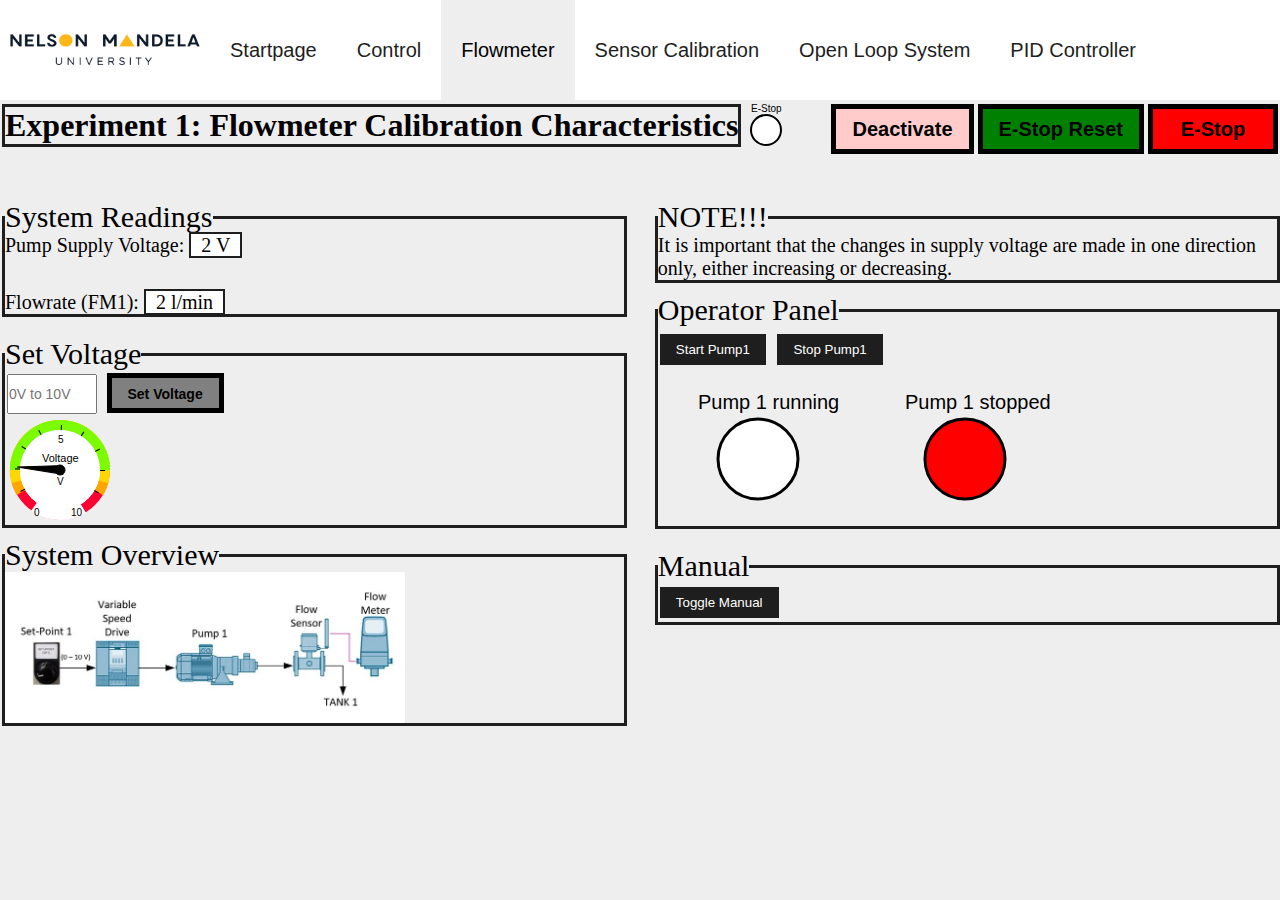
==== commit 253473aa: "hover on buttons" ====
--- a/flow.html
+++ b/flow.html
@@ -43,7 +43,7 @@
             <ul>
                 <li><a href="menu.html">Startpage</a></li>
                 <li><a href="index.html">Control</a></li>
-                <li><a href="flow.html">Flowmeter</a></li>
+                <li><a class="active" href="flow.html">Flowmeter</a></li>
                 <li><a href="sensor.html">Sensor Calibration</a></li>
                 <li><a href="openloop.html">Open Loop System</a></li>
                 <li><a href="pid.html">PID Controller</a></li>
@@ -108,7 +108,7 @@
                     <legend>System Overview</legend>
                     <p>
                         <a>  
-                            <img src="img/levelsensorinfo.PNG" alt="Sensor info" style="width:400;height:auto;">
+                            <img src="img/exper1.JPG" alt="Sensor info" style="width:400;height:auto;">
                         </a>
                     </p>
                 </fieldset>
--- a/CSS/style.css
+++ b/CSS/style.css
@@ -46,6 +46,10 @@
    color: rgb(128,128,128);
 }
 
+ul li a.active {
+    background-color: #eee;
+    color: black;
+  }
 
 input[type=button], input[type=submit], input[type=reset] {
     background-color: #1e1e1e;
@@ -55,7 +59,11 @@
     text-decoration: none;
     margin: 4px 2px;
     cursor: pointer;
-  }
+    transition-duration: 0.2s;
+  }
+input:hover{
+    background-color: rgb(64, 64, 64);
+}
 
 #headFlow1{
     box-sizing: border-box;
@@ -82,6 +90,11 @@
     float: inline-end;
     height: 50px;
     width: 130px;
+    transition-duration: 0.2s;
+}
+
+#estop:hover{
+    background-color: rgb(231, 176, 176);
 }
 
 #eReset{
@@ -97,6 +110,11 @@
     float: inline-end;
     height: 50px;
     width: auto;
+    transition-duration: 0.2s;
+}
+
+#eReset:hover{
+    background-color: rgb(144, 187, 144);
 }
 
 #exper1{
@@ -110,6 +128,12 @@
     height: 50px;
     width: auto;
     float: inline-end;
+    transition-duration: 0.2s;
+}
+
+#exper1:hover{
+    border: 5px solid rgb(98, 98, 98);
+    color: rgb(98, 98, 98);
 
 }
 
@@ -124,6 +148,12 @@
     height: 50px;
     width: auto;
     float: inline-end;
+    transition-duration: 0.2s;
+}
+
+#exper2:hover{
+    border: 5px solid rgb(98, 98, 98);
+    color: rgb(98, 98, 98);
 
 }
 
@@ -138,6 +168,12 @@
     height: 50px;
     width: auto;
     float: inline-end;
+    transition-duration: 0.2s;
+}
+
+#exper3:hover{
+    border: 5px solid rgb(98, 98, 98);
+    color: rgb(98, 98, 98);
 
 }
 
@@ -180,11 +216,8 @@
     display: inline;
     font-size: 20;
 }
-#notetxt{
-    font-size: 20;
-}
-
-#buttonshideshow{
+
+#buttonhideshow{
     background-color: #1e1e1e;
     border: none;
     color: white;
@@ -194,6 +227,14 @@
     cursor: pointer;
 }
 
+#notetxt{
+    font-size: 20;
+}
+
+#buttonhideshow:hover{
+    background-color: #5b5b5b;
+}
+
 
 #operator{
     margin-top: 10px;
@@ -236,6 +277,15 @@
     padding: 0px 10px 0px 10px;
 }
 
+#intscale{
+    box-sizing: border-box;
+    border: 2px solid #1e1e1e;
+    background-color: white;
+    display: inline;
+    font-size: 20;
+    padding: 0px 10px 0px 10px;
+}
+
 #flow{
     box-sizing: border-box;
     border: 2px solid #1e1e1e;
@@ -255,6 +305,15 @@
 }
 
 #level{
+    box-sizing: border-box;
+    border: 2px solid #1e1e1e;
+    background-color: white;
+    display: inline;
+    font-size: 20;
+    padding: 0px 10px 0px 10px;
+}
+
+#setpoint2{
     box-sizing: border-box;
     border: 2px solid #1e1e1e;
     background-color: white;
@@ -292,6 +351,11 @@
     display: inline-block;
     height: 40px;
     width: auto;
+    transition-duration: 0.2s;
+}
+
+#setvoltage:hover{
+    background-color: rgb(83, 83, 83);
 }
 
 #voltageField{
@@ -308,6 +372,51 @@
 }
 
 
+.slider {
+    -webkit-appearance: none;
+    width: 55%;
+    height: 12px;
+    background: #000;
+    outline: none;
+    opacity: 0.7;
+    -webkit-transition: .2s;
+    transition: opacity .2s;
+  }
+  
+  .slider:hover {
+    opacity: 1;
+  }
+  
+  .slider::-webkit-slider-thumb {
+    -webkit-appearance: none;
+    appearance: none;
+    width: 22px;
+    height: 22px;
+    background: white;
+    cursor: pointer;
+    box-shadow: 1px 1px 1px #000000, 0px 0px 1px #0d0d0d;
+  }
+  
+  .slider::-moz-range-thumb {
+    width: 22px;
+    height: 22px;
+    background: white;
+    cursor: pointer;
+    box-shadow: 1px 1px 1px #000000, 0px 0px 1px #0d0d0d;
+  }
+
+  .box-minmax{
+    margin-top: 5px;
+    width: 55%;
+    display: flex;
+    justify-content: space-between;
+    font-size: 20px;
+    color: black;
+    span:first-child{
+      margin-left: 10px;
+    }
+  }
+
 
 
 
